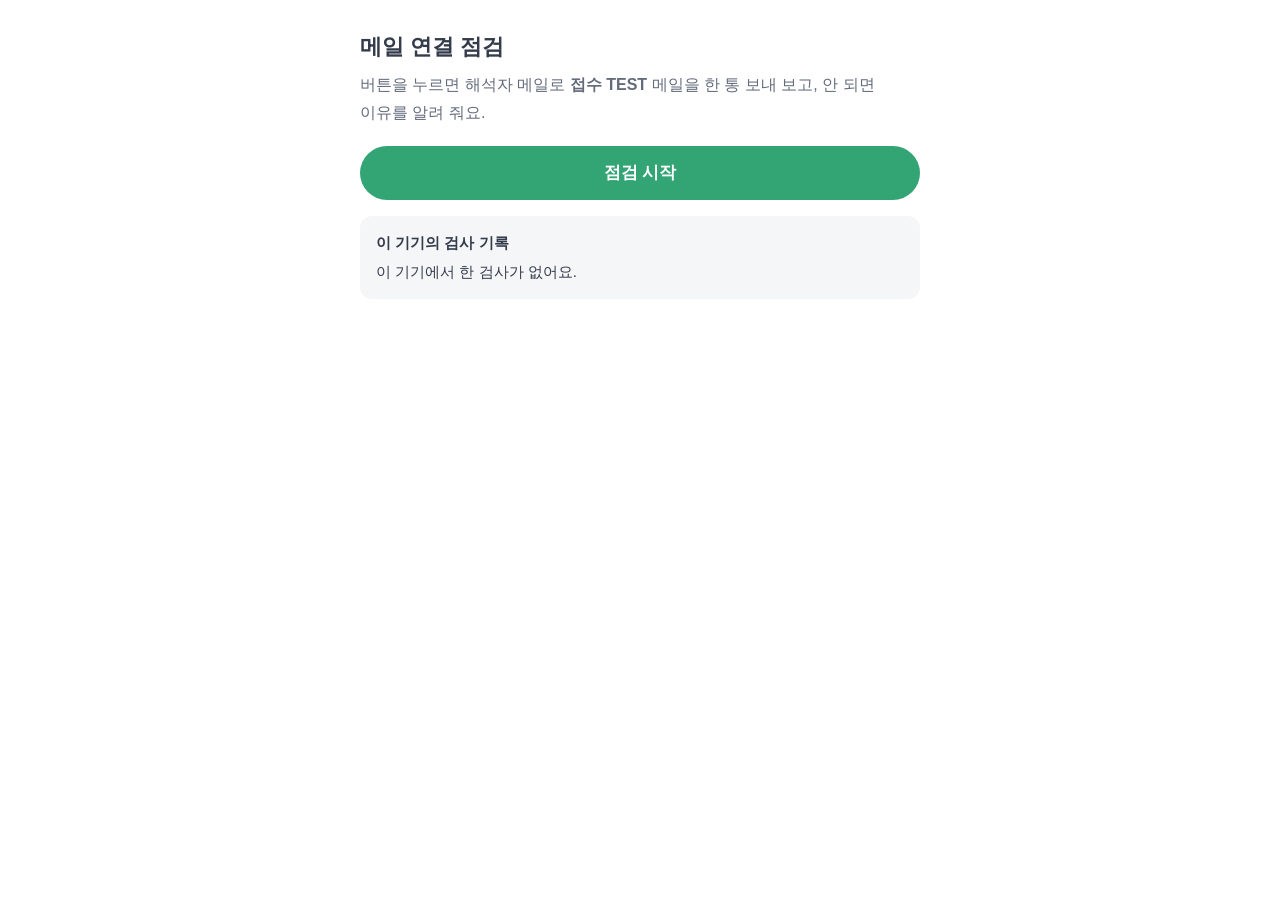
==== mailtest.html @ 18ec2f92 "Update 5 files" ====
<!doctype html>
<html lang="ko">
<head>
<meta charset="utf-8">
<meta name="viewport" content="width=device-width, initial-scale=1">
<meta name="robots" content="noindex, nofollow">
<title>메일 연결 점검 | 이고그램</title>
<style>
body{font-family:-apple-system,BlinkMacSystemFont,"Apple SD Gothic Neo","Malgun Gothic",sans-serif;max-width:560px;margin:0 auto;padding:28px 18px 60px;color:#343C4B;line-height:1.7;word-break:keep-all}
h1{font-size:22px;margin:0 0 6px}
p.sub{color:#646C7C;margin:0 0 20px}
button{width:100%;min-height:54px;border:0;border-radius:999px;background:#33A474;color:#fff;font-size:17px;font-weight:800}
button:disabled{opacity:.6}
.box{margin-top:16px;border-radius:12px;padding:14px 16px;background:#F5F6F8;font-size:15px}
.ok{background:#E6F6EE}.bad{background:#FDECEC}
.box b{display:block;margin-bottom:4px}
code{font-size:12px;word-break:break-all;color:#646C7C}
</style>
</head>
<body>
<!-- 메일이 안 올 때 원인 찾는 페이지. 버튼 누르면 테스트 메일을 한 통 보내 봄 -->
<h1>메일 연결 점검</h1>
<p class="sub">버튼을 누르면 해석자 메일로 <b>접수 TEST</b> 메일을 한 통 보내 보고, 안 되면 이유를 알려 줘요.</p>
<button id="go" type="button">점검 시작</button>
<div id="out"></div>
<div id="last"></div>
<script>
(function(){
var out = document.getElementById("out"), go = document.getElementById("go");
function add(cls, title, msg){ var d = document.createElement("div"); d.className = "box " + cls; d.innerHTML = "<b>" + title + "</b>" + msg; out.appendChild(d); }
// 이 기기에서 검사 끝났을 때 메일 보낸 마지막 기록
(function(){
  var st; try{ st = JSON.parse(localStorage.getItem("egogram.web.v1")); }catch(e){}
  var L = st && st.mailLog, el = document.getElementById("last");
  if(!st || !st.mailLog && !st.rid){ el.innerHTML = '<div class="box"><b>이 기기의 검사 기록</b>이 기기에서 한 검사가 없어요.</div>'; return; }
  var t = L ? new Date(L.at).toLocaleString("ko-KR") : "";
  el.innerHTML = '<div class="box ' + (L ? (L.ok ? "ok" : "bad") : "") + '"><b>이 기기에서 마지막으로 한 검사 (접수 ' + (L && L.rid || st.rid || "?") + ')</b>' +
    (!L ? "메일을 보낸 기록이 없어요. 검사 페이지가 예전 파일로 열렸을 수 있어요. 검사 페이지를 새로고침한 뒤 다시 해 보세요."
        : L.ok ? t + " 해석자에게 보냈어요." : t + " 보내지 못했어요.<br><code>" + String(L.err).replace(/</g,"&lt;") + "</code>") + '</div>';
})();
go.onclick = function(){
  out.innerHTML = ""; go.disabled = true; go.textContent = "점검 중…";
  var url = "";
  // 1. script.js에서 MAIL_URL 읽기 (새로고침 캐시 무시)
  fetch("script.js?t=" + Date.now(), {cache:"no-store"}).then(function(r){ return r.text(); }).then(function(js){
    var m = js.match(/var MAIL_URL = "([^"]*)"/);
    url = m ? m[1] : "";
    if(!url) throw {stop:true, t:"script.js에 MAIL_URL이 비어 있어요", m:"script.js의 <b>var MAIL_URL = \"\";</b> 따옴표 사이에 Apps Script 웹 앱 주소를 넣고 커밋해 주세요."};
    if(!/^https:\/\/script\.google\.com\/macros\/s\/[^/]+\/exec$/.test(url)) throw {stop:true, t:"MAIL_URL 주소 모양이 이상해요", m:"<code>" + url.replace(/</g,"&lt;") + "</code><br>https://script.google.com/macros/s/…/exec 처럼 <b>/exec</b>로 끝나는 주소여야 해요. (/dev로 끝나는 주소는 안 돼요)"};
    add("ok", "1. 주소 확인 ✓", "<code>" + url + "</code>");
    // 2. 테스트 메일 보내기
    return fetch(url, {method:"POST", headers:{"Content-Type":"text/plain;charset=utf-8"}, body:JSON.stringify({
      rid:"TEST", subject:"[이고그램] 접수 TEST · 메일 연결 점검",
      text:"메일 연결 점검으로 보낸 메일이에요. 이 메일이 왔다면 설정이 끝난 거예요.\n" + location.href,
      html:"<p>메일 연결 점검으로 보낸 메일이에요. 이 메일이 왔다면 설정이 끝난 거예요.</p>",
      link: location.href.split("#")[0]
    })}).catch(function(){
      throw {stop:true, t:"Apps Script에 연결하지 못했어요", m:"거의 항상 <b>배포 설정</b> 문제예요.<br>Apps Script에서 <b>배포 → 배포 관리 → ✏️ 연필</b>을 눌러<br>· 다음 사용자 인증 정보로 실행: <b>나</b><br>· 액세스 권한이 있는 사용자: <b>모든 사용자</b> (\"Google 계정이 있는 모든 사용자\" 말고 그냥 <b>모든 사용자</b>)<br>로 되어 있는지 확인하고, 버전을 <b>새 버전</b>으로 골라 <b>배포</b>해 주세요."};
    });
  }).then(function(r){ return r.text(); }).then(function(t){
    var j; try{ j = JSON.parse(t); }catch(e){
      throw {stop:true, t:"Apps Script가 이상한 답을 줬어요", m:"배포 설정의 액세스 권한을 <b>모든 사용자</b>로 바꾸고 새 버전으로 배포해 주세요.<br><code>" + t.slice(0,200).replace(/</g,"&lt;") + "</code>"};
    }
    if(j.ok){
      add("ok", "2. 테스트 메일 보냄 ✓", "해석자 메일함에 <b>[이고그램] 접수 TEST</b> 메일이 왔는지 확인해 주세요. 안 보이면 <b>스팸함</b>을 봐 주세요.<br>오늘 남은 발송 횟수: " + j.left + "통<br><br>그래도 안 오면 Code.gs의 <b>TO</b> 메일 주소가 맞는지 확인해 주세요. (TO를 고쳤다면 꼭 <b>새 버전</b>으로 다시 배포해야 해요)");
      return;
    }
    var e = String(j.error || ""), why;
    if(/bad request|not pdf|too large/.test(e)) why = "Apps Script에 <b>예전 Code.gs</b>가 배포되어 있어요. Code.gs를 새 파일로 통째로 바꿔 붙여 넣고, TO를 해석자 메일로 적은 뒤 <b>배포 → 배포 관리 → ✏️ 연필 → 버전: 새 버전 → 배포</b>를 눌러 주세요.";
    else if(/quota|Service invoked too many times|한도/i.test(e)) why = "오늘 보낼 수 있는 메일 수(약 100통)를 다 썼어요. 내일 다시 되거나, 다른 구글 계정으로 Apps Script를 하나 더 만들어 주세요.";
    else if(/Invalid email|잘못된 이메일/i.test(e)) why = "Code.gs의 <b>TO</b> 메일 주소가 잘못됐어요. 고친 뒤 새 버전으로 다시 배포해 주세요.";
    else if(/permission|authoriz|권한/i.test(e)) why = "메일 보내기 권한을 아직 허락하지 않았어요. Apps Script 편집기에서 <b>test</b> 함수를 한 번 실행하고 권한을 허용한 뒤, 새 버전으로 다시 배포해 주세요.";
    else why = "아래 오류 내용을 그대로 알려 주세요.";
    add("bad", "2. 메일을 보내지 못했어요", why + "<br><code>" + e.replace(/</g,"&lt;") + "</code>");
  }).catch(function(x){
    if(x && x.stop) add("bad", x.t, x.m);
    else add("bad", "점검 중 오류", "<code>" + String(x).replace(/</g,"&lt;") + "</code>");
  }).then(function(){ go.disabled = false; go.textContent = "다시 점검"; });
};
})();
</script>
</body>
</html>
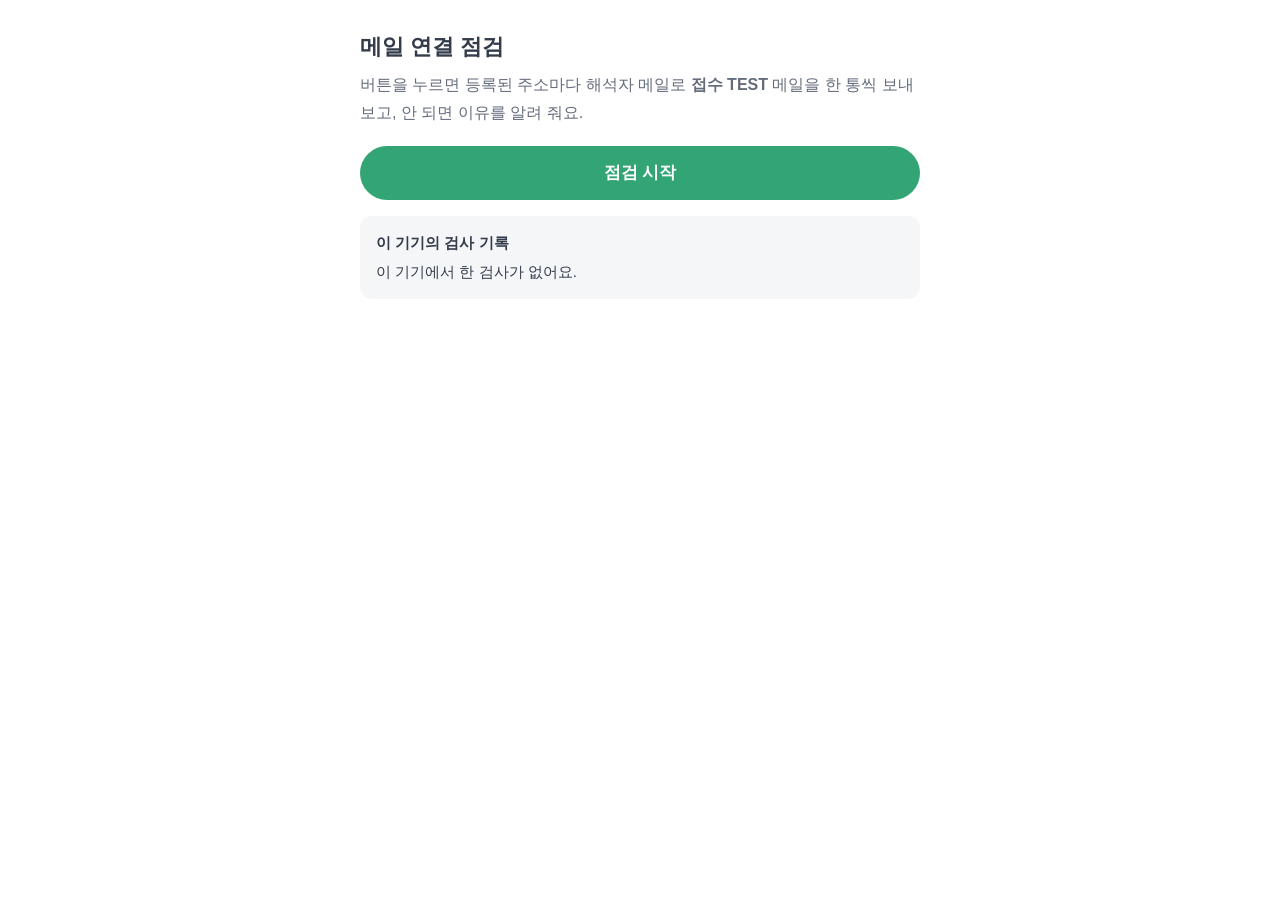
==== commit be00343d: "Update mailtest.html" ====
--- a/mailtest.html
+++ b/mailtest.html
@@ -18,9 +18,9 @@
 </style>
 </head>
 <body>
-<!-- 메일이 안 올 때 원인 찾는 페이지. 버튼 누르면 테스트 메일을 한 통 보내 봄 -->
+<!-- 메일이 안 올 때 원인 찾는 페이지. 버튼 누르면 script.js의 MAIL_URLS 주소마다 테스트 메일을 한 통씩 보내 봄 -->
 <h1>메일 연결 점검</h1>
-<p class="sub">버튼을 누르면 해석자 메일로 <b>접수 TEST</b> 메일을 한 통 보내 보고, 안 되면 이유를 알려 줘요.</p>
+<p class="sub">버튼을 누르면 등록된 주소마다 해석자 메일로 <b>접수 TEST</b> 메일을 한 통씩 보내 보고, 안 되면 이유를 알려 줘요.</p>
 <button id="go" type="button">점검 시작</button>
 <div id="out"></div>
 <div id="last"></div>
@@ -36,42 +36,61 @@
   var t = L ? new Date(L.at).toLocaleString("ko-KR") : "";
   el.innerHTML = '<div class="box ' + (L ? (L.ok ? "ok" : "bad") : "") + '"><b>이 기기에서 마지막으로 한 검사 (접수 ' + (L && L.rid || st.rid || "?") + ')</b>' +
     (!L ? "메일을 보낸 기록이 없어요. 검사 페이지가 예전 파일로 열렸을 수 있어요. 검사 페이지를 새로고침한 뒤 다시 해 보세요."
-        : L.ok ? t + " 해석자에게 보냈어요." : t + " 보내지 못했어요.<br><code>" + String(L.err).replace(/</g,"&lt;") + "</code>") + '</div>';
+        : L.ok ? t + " 해석자에게 보냈어요." + (L.via ? " (" + L.via + "번 주소로)" : "") : t + " 보내지 못했어요.<br><code>" + String(L.err).replace(/</g,"&lt;") + "</code>") + '</div>';
 })();
+// 오류 내용 보고 이유 설명
+function why(e){
+  if(/bad request|not pdf|too large/.test(e)) return "이 주소의 Apps Script에 <b>예전 Code.gs</b>가 배포되어 있어요. Code.gs를 새 파일로 통째로 바꿔 붙여 넣고, TO를 해석자 메일로 적은 뒤 <b>배포 → 배포 관리 → ✏️ 연필 → 버전: 새 버전 → 배포</b>를 눌러 주세요.";
+  if(/quota|Service invoked too many times|한도/i.test(e)) return "이 계정은 오늘 보낼 수 있는 메일 수(약 100통)를 다 썼어요. 다른 주소가 있으면 검사할 때 자동으로 그 주소로 넘어가요.";
+  if(/Invalid email|잘못된 이메일/i.test(e)) return "이 주소의 Code.gs <b>TO</b> 메일 주소가 잘못됐어요. 고친 뒤 새 버전으로 다시 배포해 주세요.";
+  if(/permission|authoriz|권한/i.test(e)) return "메일 보내기 권한을 아직 허락하지 않았어요. 이 계정의 Apps Script 편집기에서 <b>test</b> 함수를 한 번 실행하고 권한을 허용한 뒤, 새 버전으로 다시 배포해 주세요.";
+  return "아래 오류 내용을 그대로 알려 주세요.";
+}
+var DEPLOY = "거의 항상 <b>배포 설정</b> 문제예요.<br>이 주소를 만든 계정의 Apps Script에서 <b>배포 → 배포 관리 → ✏️ 연필</b>을 눌러<br>· 다음 사용자 인증 정보로 실행: <b>나</b><br>· 액세스 권한이 있는 사용자: <b>모든 사용자</b> (\"Google 계정이 있는 모든 사용자\" 말고 그냥 <b>모든 사용자</b>)<br>로 되어 있는지 확인하고, 버전을 <b>새 버전</b>으로 골라 <b>배포</b>해 주세요.";
+// 주소 하나에 테스트 메일 보내 보기. 결과 상자 하나를 그림
+function testOne(url, no){
+  var name = (no+1) + "번 주소";
+  return fetch(url, {method:"POST", headers:{"Content-Type":"text/plain;charset=utf-8"}, body:JSON.stringify({
+    rid:"TEST", subject:"[이고그램] 접수 TEST · 메일 연결 점검 ("+name+")",
+    text:"메일 연결 점검으로 보낸 메일이에요 ("+name+"). 이 메일이 왔다면 이 주소는 설정이 끝난 거예요.\n" + location.href,
+    html:"<p>메일 연결 점검으로 보낸 메일이에요 (<b>"+name+"</b>). 이 메일이 왔다면 이 주소는 설정이 끝난 거예요.</p>",
+    link: location.href.split("#")[0]
+  })}).then(function(r){ return r.text(); }, function(){ throw {t:name+": Apps Script에 연결하지 못했어요", m:DEPLOY}; })
+  .then(function(t){
+    var j; try{ j = JSON.parse(t); }catch(e){
+      throw {t:name+": Apps Script가 이상한 답을 줬어요", m:"배포 설정의 액세스 권한을 <b>모든 사용자</b>로 바꾸고 새 버전으로 배포해 주세요.<br><code>" + t.slice(0,200).replace(/</g,"&lt;") + "</code>"};
+    }
+    if(j.ok){ add("ok", name+" ✓ 테스트 메일 보냄", "<code>"+url+"</code><br>메일 제목: <b>[이고그램] 접수 TEST · 메일 연결 점검 ("+name+")</b>"+(j.left != null ? "<br>이 계정의 오늘 남은 발송 횟수: " + j.left + "통" : "")); return true; }
+    var e = String(j.error || "");
+    throw {t:name+": 메일을 보내지 못했어요", m:why(e) + "<br><code>" + e.replace(/</g,"&lt;") + "</code>"};
+  }).catch(function(x){
+    add("bad", x && x.t || name+": 점검 중 오류", (x && x.m || "<code>" + String(x).replace(/</g,"&lt;") + "</code>") + "<br><code>" + url + "</code>");
+    return false;
+  });
+}
 go.onclick = function(){
   out.innerHTML = ""; go.disabled = true; go.textContent = "점검 중…";
-  var url = "";
-  // 1. script.js에서 MAIL_URL 읽기 (새로고침 캐시 무시)
+  // 1. script.js에서 MAIL_URLS 목록 읽기 (새로고침 캐시 무시). 주석 처리된 줄(//로 시작)은 뺌
   fetch("script.js?t=" + Date.now(), {cache:"no-store"}).then(function(r){ return r.text(); }).then(function(js){
-    var m = js.match(/var MAIL_URL = "([^"]*)"/);
-    url = m ? m[1] : "";
-    if(!url) throw {stop:true, t:"script.js에 MAIL_URL이 비어 있어요", m:"script.js의 <b>var MAIL_URL = \"\";</b> 따옴표 사이에 Apps Script 웹 앱 주소를 넣고 커밋해 주세요."};
-    if(!/^https:\/\/script\.google\.com\/macros\/s\/[^/]+\/exec$/.test(url)) throw {stop:true, t:"MAIL_URL 주소 모양이 이상해요", m:"<code>" + url.replace(/</g,"&lt;") + "</code><br>https://script.google.com/macros/s/…/exec 처럼 <b>/exec</b>로 끝나는 주소여야 해요. (/dev로 끝나는 주소는 안 돼요)"};
-    add("ok", "1. 주소 확인 ✓", "<code>" + url + "</code>");
-    // 2. 테스트 메일 보내기
-    return fetch(url, {method:"POST", headers:{"Content-Type":"text/plain;charset=utf-8"}, body:JSON.stringify({
-      rid:"TEST", subject:"[이고그램] 접수 TEST · 메일 연결 점검",
-      text:"메일 연결 점검으로 보낸 메일이에요. 이 메일이 왔다면 설정이 끝난 거예요.\n" + location.href,
-      html:"<p>메일 연결 점검으로 보낸 메일이에요. 이 메일이 왔다면 설정이 끝난 거예요.</p>",
-      link: location.href.split("#")[0]
-    })}).catch(function(){
-      throw {stop:true, t:"Apps Script에 연결하지 못했어요", m:"거의 항상 <b>배포 설정</b> 문제예요.<br>Apps Script에서 <b>배포 → 배포 관리 → ✏️ 연필</b>을 눌러<br>· 다음 사용자 인증 정보로 실행: <b>나</b><br>· 액세스 권한이 있는 사용자: <b>모든 사용자</b> (\"Google 계정이 있는 모든 사용자\" 말고 그냥 <b>모든 사용자</b>)<br>로 되어 있는지 확인하고, 버전을 <b>새 버전</b>으로 골라 <b>배포</b>해 주세요."};
+    var m = js.match(/var MAIL_URLS = \[([\s\S]*?)\]/);
+    if(!m) throw {stop:true, t:"script.js에서 MAIL_URLS를 못 찾았어요", m:"script.js 맨 위에 <b>var MAIL_URLS = [ … ]</b> 목록이 있는지 확인해 주세요."};
+    var urls = [];
+    m[1].split("\n").forEach(function(line){
+      if(/^\s*\/\//.test(line)) return;
+      var u = line.match(/"([^"]*)"/); if(u && u[1].indexOf("script.google.com") >= 0) urls.push(u[1]);
     });
-  }).then(function(r){ return r.text(); }).then(function(t){
-    var j; try{ j = JSON.parse(t); }catch(e){
-      throw {stop:true, t:"Apps Script가 이상한 답을 줬어요", m:"배포 설정의 액세스 권한을 <b>모든 사용자</b>로 바꾸고 새 버전으로 배포해 주세요.<br><code>" + t.slice(0,200).replace(/</g,"&lt;") + "</code>"};
-    }
-    if(j.ok){
-      add("ok", "2. 테스트 메일 보냄 ✓", "해석자 메일함에 <b>[이고그램] 접수 TEST</b> 메일이 왔는지 확인해 주세요. 안 보이면 <b>스팸함</b>을 봐 주세요.<br>오늘 남은 발송 횟수: " + j.left + "통<br><br>그래도 안 오면 Code.gs의 <b>TO</b> 메일 주소가 맞는지 확인해 주세요. (TO를 고쳤다면 꼭 <b>새 버전</b>으로 다시 배포해야 해요)");
-      return;
-    }
-    var e = String(j.error || ""), why;
-    if(/bad request|not pdf|too large/.test(e)) why = "Apps Script에 <b>예전 Code.gs</b>가 배포되어 있어요. Code.gs를 새 파일로 통째로 바꿔 붙여 넣고, TO를 해석자 메일로 적은 뒤 <b>배포 → 배포 관리 → ✏️ 연필 → 버전: 새 버전 → 배포</b>를 눌러 주세요.";
-    else if(/quota|Service invoked too many times|한도/i.test(e)) why = "오늘 보낼 수 있는 메일 수(약 100통)를 다 썼어요. 내일 다시 되거나, 다른 구글 계정으로 Apps Script를 하나 더 만들어 주세요.";
-    else if(/Invalid email|잘못된 이메일/i.test(e)) why = "Code.gs의 <b>TO</b> 메일 주소가 잘못됐어요. 고친 뒤 새 버전으로 다시 배포해 주세요.";
-    else if(/permission|authoriz|권한/i.test(e)) why = "메일 보내기 권한을 아직 허락하지 않았어요. Apps Script 편집기에서 <b>test</b> 함수를 한 번 실행하고 권한을 허용한 뒤, 새 버전으로 다시 배포해 주세요.";
-    else why = "아래 오류 내용을 그대로 알려 주세요.";
-    add("bad", "2. 메일을 보내지 못했어요", why + "<br><code>" + e.replace(/</g,"&lt;") + "</code>");
+    if(!urls.length) throw {stop:true, t:"MAIL_URLS에 주소가 없어요", m:"script.js의 <b>MAIL_URLS</b> 목록에 Apps Script 웹 앱 주소를 넣고 커밋해 주세요."};
+    var bad = urls.filter(function(u){ return !/^https:\/\/script\.google\.com\/macros\/s\/[^/]+\/exec$/.test(u); });
+    if(bad.length) throw {stop:true, t:"주소 모양이 이상해요", m:bad.map(function(u){ return "<code>" + u.replace(/</g,"&lt;") + "</code>"; }).join("<br>") + "<br>https://script.google.com/macros/s/…/exec 처럼 <b>/exec</b>로 끝나는 주소여야 해요. (/dev로 끝나는 주소는 안 돼요)"};
+    add("ok", "주소 " + urls.length + "개 확인 ✓", "검사할 때는 1번부터 보내고, 한도가 끝나거나 실패하면 다음 주소로 넘어가요. 아래에서 주소마다 테스트 메일을 한 통씩 보내 볼게요.");
+    // 2. 주소마다 차례로 테스트 메일 보내기
+    var okN = 0, chain = Promise.resolve();
+    urls.forEach(function(u, i){ chain = chain.then(function(){ return testOne(u, i).then(function(ok){ if(ok) okN++; }); }); });
+    return chain.then(function(){
+      add(okN === urls.length ? "ok" : (okN ? "" : "bad"), "결과: " + urls.length + "개 중 " + okN + "개 성공",
+        "해석자 메일함에 <b>접수 TEST</b> 메일이 성공한 주소 수만큼 왔는지 확인해 주세요. 안 보이면 <b>스팸함</b>을 봐 주세요.<br>안 온 주소가 있으면 그 계정 Code.gs의 <b>TO</b> 메일 주소를 확인해 주세요. (TO를 고쳤다면 꼭 <b>새 버전</b>으로 다시 배포해야 해요)" +
+        (urls.length > 1 ? "<br>한도는 구글 계정마다 따로예요. 주소들이 모두 <b>서로 다른 구글 계정</b>에서 만든 건지도 확인해 주세요." : ""));
+    });
   }).catch(function(x){
     if(x && x.stop) add("bad", x.t, x.m);
     else add("bad", "점검 중 오류", "<code>" + String(x).replace(/</g,"&lt;") + "</code>");
@@ -80,4 +99,4 @@
 })();
 </script>
 </body>
-</html>
+</html>
